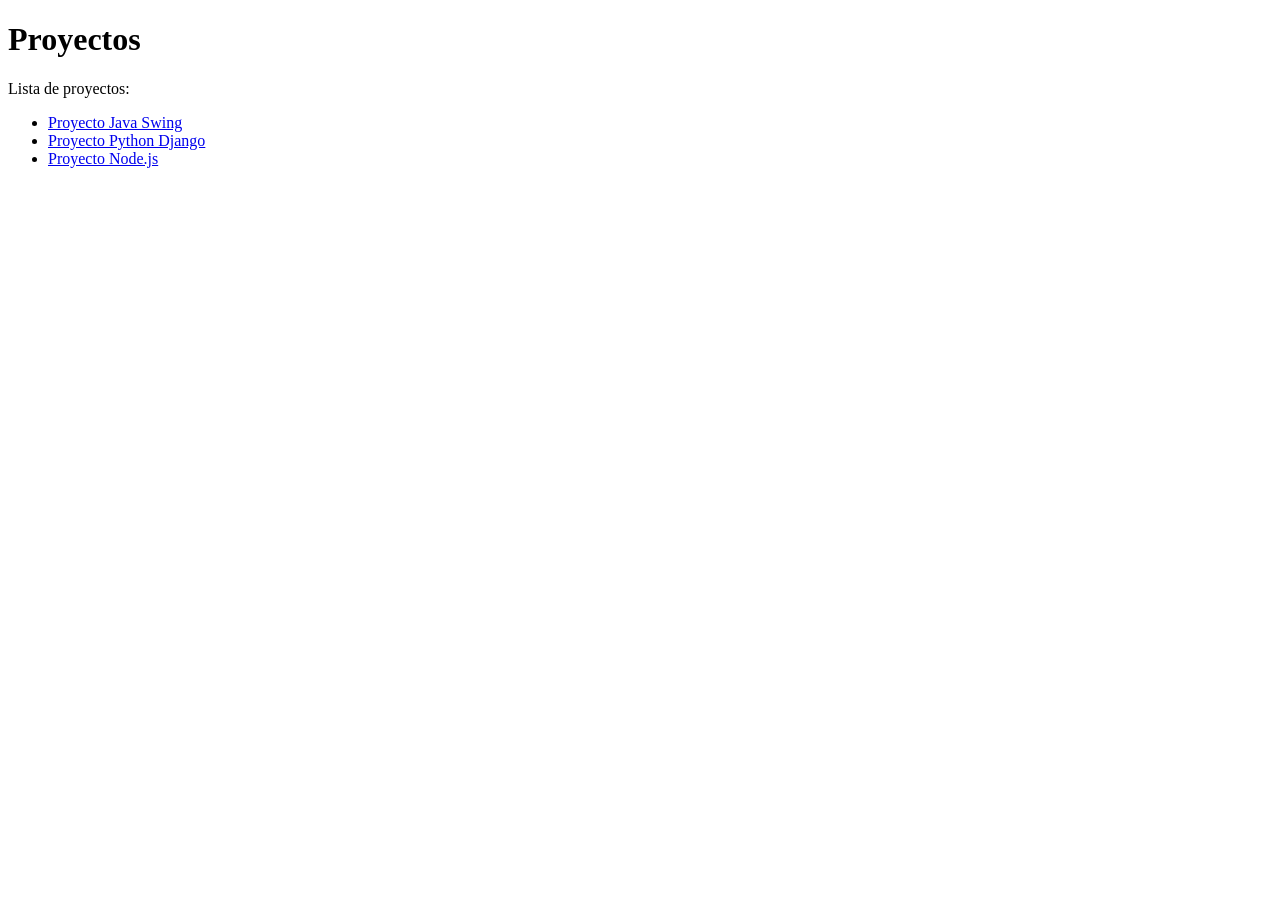
==== index.html @ de9800a2 "asd" ====
<!DOCTYPE html>
<html lang="en">
<head>
    <meta charset="UTF-8">
    <meta name="viewport" content="width=device-width, initial-scale=1.0">
    <title>Document</title>
    <link rel="stylesheet" href="index.css">
</head>
<body>
    <h1>Proyectos</h1>
    <p>Lista de proyectos:</p>
    <ul>
        <li><a href="proyectos/java_swings/index.html">Proyecto Java Swing</a></li>
        <li><a href="proyectos/python_django/index.html">Proyecto Python Django</a></li>
        <li><a href="proyectos/node_js/index.html">Proyecto Node.js</a></li>
    </ul>
    <script src="index.js"></script>
</body>
</html>
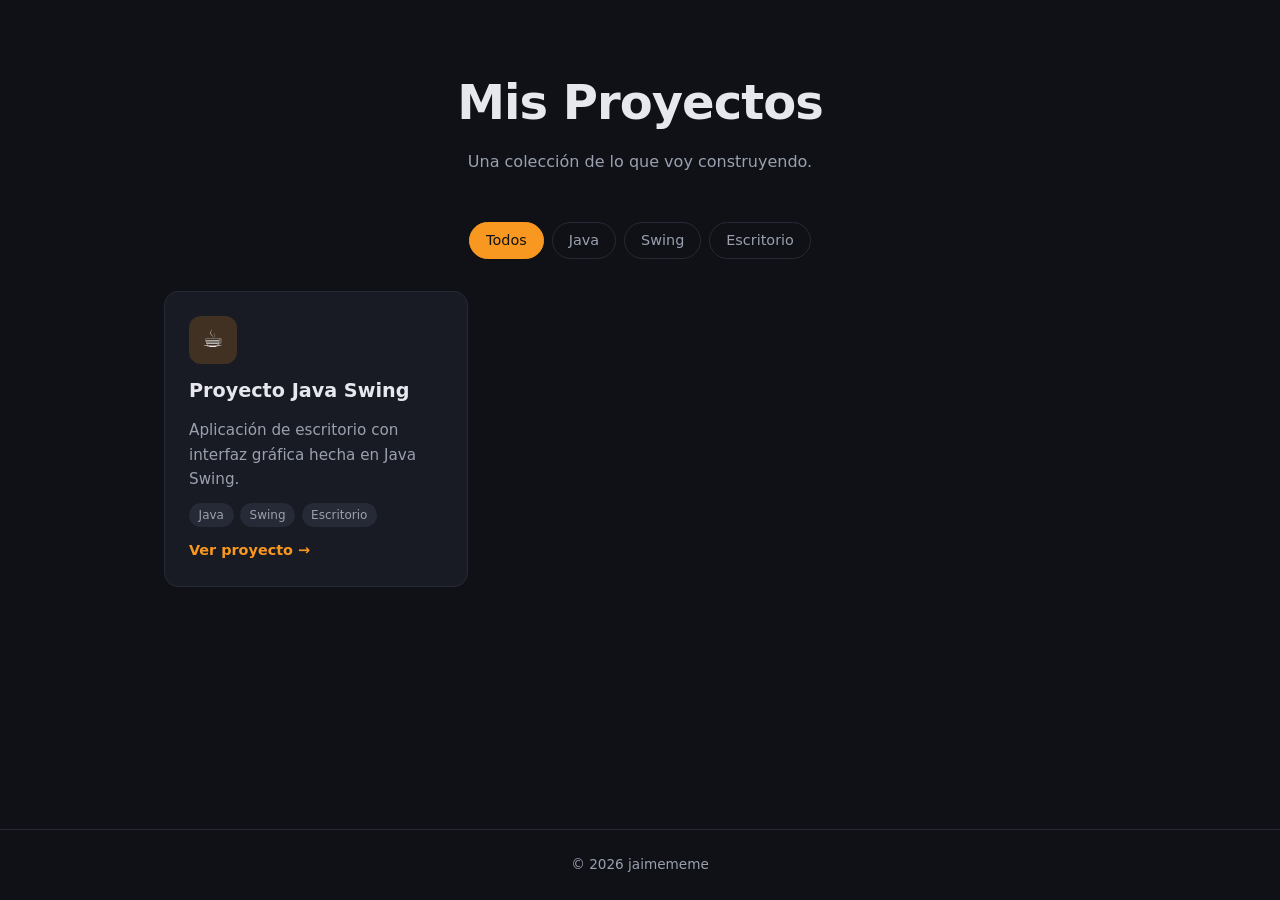
==== commit 9c30773c: "vrtee proyectos" ====
--- a/index.html
+++ b/index.html
@@ -1,19 +1,26 @@
 <!DOCTYPE html>
-<html lang="en">
+<html lang="es">
 <head>
     <meta charset="UTF-8">
     <meta name="viewport" content="width=device-width, initial-scale=1.0">
-    <title>Document</title>
+    <title>Mis Proyectos</title>
     <link rel="stylesheet" href="index.css">
 </head>
 <body>
-    <h1>Proyectos</h1>
-    <p>Lista de proyectos:</p>
-    <ul>
-        <li><a href="proyectos/java_swings/index.html">Proyecto Java Swing</a></li>
-        <li><a href="proyectos/python_django/index.html">Proyecto Python Django</a></li>
-        <li><a href="proyectos/node_js/index.html">Proyecto Node.js</a></li>
-    </ul>
+    <header class="hero">
+        <h1>Mis Proyectos</h1>
+        <p>Una colección de lo que voy construyendo.</p>
+    </header>
+
+    <main>
+        <div class="filtros" id="filtros"></div>
+        <section class="grid" id="proyectos"></section>
+    </main>
+
+    <footer>
+        <p>&copy; <span id="anio"></span> jaimememe</p>
+    </footer>
+
     <script src="index.js"></script>
 </body>
-</html>+</html>
--- a/index.css
+++ b/index.css
@@ -0,0 +1,130 @@
+:root {
+    --bg: #0f1117;
+    --card: #181b24;
+    --borde: #262a36;
+    --texto: #e6e8ee;
+    --suave: #9aa0ae;
+    --acento: #f89820;
+}
+
+* { box-sizing: border-box; margin: 0; padding: 0; }
+
+body {
+    font-family: system-ui, -apple-system, "Segoe UI", Roboto, sans-serif;
+    background: var(--bg);
+    color: var(--texto);
+    line-height: 1.6;
+    min-height: 100vh;
+    display: flex;
+    flex-direction: column;
+}
+
+.hero {
+    text-align: center;
+    padding: 4rem 1.5rem 2rem;
+}
+
+.hero h1 {
+    font-size: clamp(2rem, 5vw, 3rem);
+    letter-spacing: -0.02em;
+}
+
+.hero p { color: var(--suave); margin-top: 0.5rem; }
+
+main {
+    flex: 1;
+    width: 100%;
+    max-width: 1000px;
+    margin: 0 auto;
+    padding: 1rem 1.5rem 3rem;
+}
+
+.filtros {
+    display: flex;
+    flex-wrap: wrap;
+    gap: 0.5rem;
+    justify-content: center;
+    margin-bottom: 2rem;
+}
+
+.filtros button {
+    background: transparent;
+    color: var(--suave);
+    border: 1px solid var(--borde);
+    border-radius: 999px;
+    padding: 0.35rem 1rem;
+    cursor: pointer;
+    font: inherit;
+    font-size: 0.9rem;
+    transition: all 0.2s;
+}
+
+.filtros button:hover { color: var(--texto); }
+
+.filtros button.activo {
+    background: var(--acento);
+    border-color: var(--acento);
+    color: #111;
+}
+
+.grid {
+    display: grid;
+    grid-template-columns: repeat(auto-fill, minmax(280px, 1fr));
+    gap: 1.25rem;
+}
+
+.card {
+    display: flex;
+    flex-direction: column;
+    gap: 0.75rem;
+    background: var(--card);
+    border: 1px solid var(--borde);
+    border-radius: 14px;
+    padding: 1.5rem;
+    color: inherit;
+    text-decoration: none;
+    opacity: 0;
+    transform: translateY(12px);
+    transition: transform 0.25s, border-color 0.25s, opacity 0.4s;
+}
+
+.card.visible { opacity: 1; transform: translateY(0); }
+
+.card:hover {
+    border-color: var(--color, var(--acento));
+    transform: translateY(-4px);
+}
+
+.card .icono {
+    width: 48px;
+    height: 48px;
+    border-radius: 12px;
+    display: grid;
+    place-items: center;
+    font-size: 1.5rem;
+    background: color-mix(in srgb, var(--color, var(--acento)) 18%, transparent);
+}
+
+.card h2 { font-size: 1.2rem; }
+
+.card p { color: var(--suave); font-size: 0.95rem; flex: 1; }
+
+.tags { display: flex; flex-wrap: wrap; gap: 0.4rem; }
+
+.tags span {
+    font-size: 0.75rem;
+    padding: 0.15rem 0.6rem;
+    border-radius: 999px;
+    background: var(--borde);
+    color: var(--suave);
+}
+
+.ver { font-size: 0.9rem; color: var(--color, var(--acento)); font-weight: 600; }
+
+footer {
+    text-align: center;
+    padding: 1.5rem;
+    color: var(--suave);
+    font-size: 0.85rem;
+    border-top: 1px solid var(--borde);
+}
